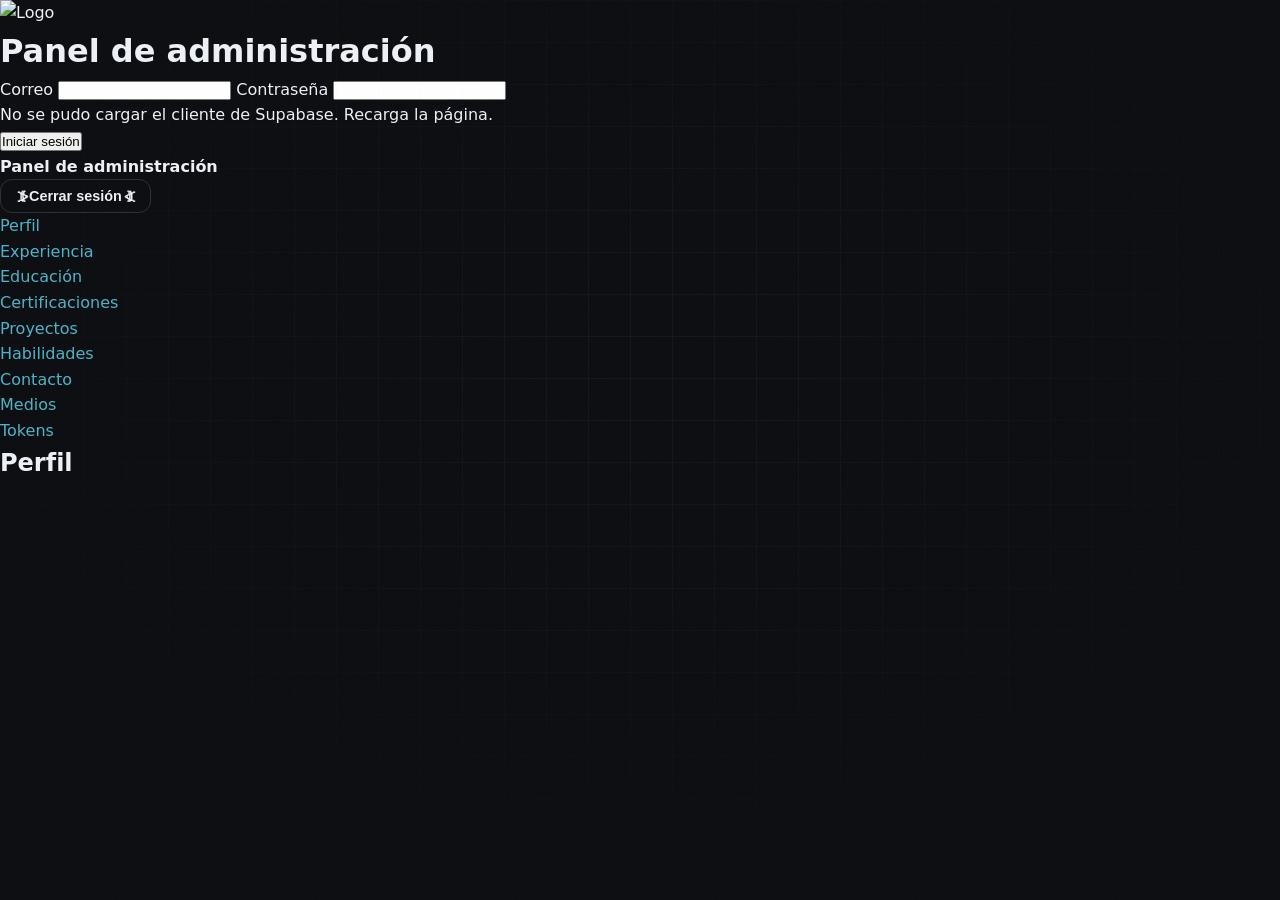
==== admin/index.html @ a5772451 "F1 (0.10.0): multicontexto por fila — supabase/multisite.sql (enum context, profile/contact por siti" ====
<!DOCTYPE html>
<html lang="es">
<head>
  <meta charset="UTF-8">
  <meta name="viewport" content="width=device-width, initial-scale=1.0">
  <title>Panel de administración</title>
  <meta name="robots" content="noindex, nofollow">
  <link rel="icon" type="image/x-icon" href="../assets/darkness.ico">
  <link rel="stylesheet" href="../style.css?v=1">
  <link rel="stylesheet" href="admin.css?v=5">
</head>
<body>
  <div id="view-login" class="view view--login">
    <form id="login-form" class="login-card">
      <img src="../assets/darkness.ico" alt="Logo" class="login-logo">
      <h1>Panel de administración</h1>

      <label for="login-email">Correo</label>
      <input type="email" id="login-email" name="email" required autocomplete="email">

      <label for="login-password">Contraseña</label>
      <input type="password" id="login-password" name="password" required autocomplete="current-password">

      <p id="login-error" class="login-error" hidden></p>

      <button type="submit" id="login-submit">Iniciar sesión</button>
    </form>
  </div>

  <div id="view-panel" class="view view--panel hidden">
    <header class="panel-header">
      <strong>Panel de administración</strong>
      <div class="panel-user">
        <span id="panel-email"></span>
        <button id="logout" class="btn btn--small btn--secondary">⦕Cerrar sesión⦖</button>
      </div>
    </header>

    <div class="panel-body">
      <aside class="panel-nav">
        <nav>
          <ul>
            <li><a href="#" data-view="perfil" class="active">Perfil</a></li>
            <li><a href="#" data-view="experiencia">Experiencia</a></li>
            <li><a href="#" data-view="educacion">Educación</a></li>
            <li><a href="#" data-view="certificaciones">Certificaciones</a></li>
            <li><a href="#" data-view="proyectos">Proyectos</a></li>
            <li><a href="#" data-view="habilidades">Habilidades</a></li>
            <li><a href="#" data-view="contacto">Contacto</a></li>
            <li><a href="#" data-view="medios">Medios</a></li>
            <li><a href="#" data-view="tokens">Tokens</a></li>
          </ul>
        </nav>
      </aside>

      <main class="panel-content">
        <h2 id="panel-title" class="placeholder">Perfil</h2>
        <div id="module-view"></div>
      </main>
    </div>
  </div>

  <script src="../assets/vendor/supabase-js.min.js?v=1"></script>
  <script src="../assets/vendor/sha256.js?v=1"></script>
  <script src="../supabase-config.js?v=1"></script>
  <script src="admin.js?v=12"></script>
</body>
</html>
---- style.css ----
:root {
  --bg: #0c0e12;
  --bg-alt: #15181f;
  --surface: #1b1f28;
  --surface-hover: #242a35;
  --border: #2b303b;
  --border-hover: #3a414d;
  --text: #edf1f7;
  --text-muted: #9ba3b0;
  --accent: #4fb3c8;
  --accent-strong: #3790a6;
  --accent-dim: rgba(79, 179, 200, 0.16);
  --accent-glow: rgba(79, 179, 200, 0.14);
  --accent-border: rgba(79, 179, 200, 0.4);
  --grid-line: rgba(79, 179, 200, 0.33);
  --on-accent: #0a2028;
  --recruiter-accent: #39ff14;
  --radius: 12px;
  --shadow: 0 4px 18px rgba(0, 0, 0, 0.45);
  --shadow-glow: 0 8px 24px -10px var(--accent-glow);
  --font: system-ui, -apple-system, "Segoe UI", Roboto, Helvetica, Arial, sans-serif;
  --max-width: 960px;
  --card-width: 320px;
}

* {
  box-sizing: border-box;
  margin: 0;
  padding: 0;
}

html {
  scroll-behavior: smooth;
  scroll-padding-top: 60px;
}

body {
  font-family: var(--font);
  background: var(--bg);
  color: var(--text);
  line-height: 1.6;
  overflow-x: hidden;
}

body::before {
  content: "";
  position: fixed;
  inset: 0;
  z-index: 0;
  pointer-events: none;
  opacity: 0.04;
  background-image: url("data:image/svg+xml,%3Csvg xmlns='http://www.w3.org/2000/svg' width='200' height='200'%3E%3Cfilter id='n'%3E%3CfeTurbulence type='fractalNoise' baseFrequency='0.9' numOctaves='2' stitchTiles='stitch'/%3E%3C/filter%3E%3Crect width='200' height='200' filter='url(%23n)' opacity='0.5'/%3E%3C/svg%3E");
}

body::after {
  content: "";
  position: fixed;
  inset: 0;
  z-index: 0;
  pointer-events: none;
  opacity: 0.22;
  background-image: linear-gradient(to right, var(--grid-line) 1px, transparent 1px),
    linear-gradient(to bottom, var(--grid-line) 1px, transparent 1px);
  background-size: 42px 42px;
  -webkit-mask-image: radial-gradient(ellipse 80% 80% at 50% 40%, #000 0%, transparent 75%);
  mask-image: radial-gradient(ellipse 80% 80% at 50% 40%, #000 0%, transparent 75%);
}

#app,
.site-footer {
  position: relative;
  z-index: 1;
}

a {
  color: var(--accent);
  text-decoration: none;
}

a:hover {
  text-decoration: underline;
}

.site-header {
  position: sticky;
  top: 0;
  z-index: 10;
  background: rgba(12, 14, 18, 0.7);
  backdrop-filter: blur(14px);
  -webkit-backdrop-filter: blur(14px);
  border-bottom: 1px solid var(--border);
}

.nav ul {
  max-width: var(--max-width);
  margin: 0 auto;
  padding: 0 24px;
  display: flex;
  flex-wrap: wrap;
  gap: 4px;
  list-style: none;
  justify-content: center;
}

.nav a {
  display: inline-block;
  padding: 10px 12px;
  color: var(--text-muted);
  font-weight: 500;
  font-size: 0.9rem;
  border-bottom: 2px solid transparent;
  transition: color 0.2s ease, border-color 0.2s ease;
}

.nav a:hover {
  color: var(--text);
  border-bottom-color: var(--accent-dim);
  text-decoration: none;
}

.nav a.active {
  color: var(--text);
  border-bottom-color: var(--accent);
}

.section {
  max-width: var(--max-width);
  margin: 0 auto;
  padding: 80px 24px;
}

.section-title {
  font-size: 1.9rem;
  margin-bottom: 40px;
  letter-spacing: -0.02em;
  position: relative;
  padding-bottom: 12px;
}

.section-title::after {
  content: "";
  position: absolute;
  left: 0;
  bottom: 0;
  width: 48px;
  height: 3px;
  border-radius: 2px;
  background: var(--accent);
  box-shadow: 0 0 10px var(--accent-glow);
}

.hero {
  text-align: center;
  padding: 80px 0 40px;
}

.hero-photo {
  width: 160px;
  height: 160px;
  object-fit: cover;
  border-radius: 50%;
  border: 3px solid var(--accent);
  margin-bottom: 24px;
}

.hero-name {
  font-size: clamp(2rem, 6vw, 3.2rem);
  letter-spacing: -0.03em;
  margin-bottom: 8px;
}

.hero-role {
  font-size: 1.25rem;
  color: var(--accent);
  font-weight: 600;
  margin-bottom: 16px;
}

.hero-tagline {
  color: var(--text-muted);
  font-size: 1.05rem;
  max-width: 560px;
  margin: 0 auto 32px;
}

.hero-actions {
  display: flex;
  gap: 12px;
  justify-content: center;
  flex-wrap: wrap;
}

.btn {
  display: inline-block;
  padding: 12px 22px;
  border-radius: var(--radius);
  background: var(--accent-strong);
  color: #fff;
  font-weight: 600;
  border: 1px solid transparent;
  cursor: pointer;
  transition: background-color 0.2s ease, border-color 0.2s ease, box-shadow 0.2s ease,
    transform 0.2s ease;
}

.btn:hover {
  background: var(--accent);
  color: var(--on-accent);
  box-shadow: var(--shadow-glow);
  transform: translateY(-2px);
  text-decoration: none;
}

.btn--secondary {
  background: transparent;
  border-color: var(--border);
  color: var(--text);
}

.btn--secondary:hover {
  border-color: var(--accent);
  color: var(--accent);
  background: transparent;
  box-shadow: none;
  transform: none;
}

.btn--small {
  padding: 8px 14px;
  font-size: 0.9rem;
}

.about-text {
  margin-bottom: 16px;
  color: var(--text);
}

.about-highlights {
  margin-top: 24px;
  padding-left: 20px;
  display: grid;
  gap: 8px;
}

.about-highlights li::marker {
  color: var(--accent);
}

.cv-block {
  margin-bottom: 48px;
}

.cv-subtitle {
  font-size: 1.3rem;
  margin-bottom: 24px;
  color: var(--accent);
}

.timeline {
  border-left: 2px solid var(--border);
  padding-left: 24px;
  display: grid;
  gap: 28px;
}

.timeline-entry {
  background: var(--surface);
  border: 1px solid var(--border);
  border-radius: var(--radius);
  padding: 18px 20px;
  box-shadow: var(--shadow);
}

.timeline-role {
  font-size: 1.05rem;
  margin-bottom: 4px;
}

.timeline-meta {
  color: var(--text-muted);
  font-size: 0.9rem;
  margin-bottom: 10px;
}

.timeline-summary {
  color: var(--text);
  font-size: 0.95rem;
}

.tags {
  list-style: none;
  display: flex;
  flex-wrap: wrap;
  gap: 8px;
  margin-top: 12px;
}

.tag {
  background: var(--bg-alt);
  border: 1px solid var(--border);
  border-radius: 999px;
  padding: 4px 12px;
  font-size: 0.8rem;
  color: var(--text-muted);
  transition: color 0.2s ease, border-color 0.2s ease, background-color 0.2s ease;
}

.tag:hover {
  color: var(--accent);
  border-color: var(--accent-strong);
}

.projects-grid {
  display: grid;
  grid-template-columns: repeat(auto-fit, minmax(260px, 1fr));
  gap: 24px;
}

.project-card {
  background: var(--surface);
  border: 1px solid var(--border);
  border-radius: var(--radius);
  padding: 24px;
  display: flex;
  flex-direction: column;
  box-shadow: var(--shadow);
}

.project-title {
  font-size: 1.15rem;
  margin-bottom: 8px;
}

.project-description {
  color: var(--text-muted);
  font-size: 0.95rem;
  margin-bottom: 12px;
  flex: 1;
}

.project-links {
  display: flex;
  gap: 10px;
  flex-wrap: wrap;
  margin-top: 4px;
}

.skills-grid {
  display: grid;
  grid-template-columns: repeat(auto-fit, minmax(240px, 1fr));
  gap: 24px;
}

.skill-group {
  background: var(--surface);
  border: 1px solid var(--border);
  border-radius: var(--radius);
  padding: 24px;
  box-shadow: var(--shadow);
}

.timeline-entry,
.project-card,
.skill-group {
  transition: border-color 0.25s ease, box-shadow 0.25s ease, background-color 0.25s ease,
    transform 0.25s ease;
}

.timeline-entry:hover,
.project-card:hover,
.skill-group:hover {
  border-color: var(--accent-border);
  background: var(--surface-hover);
  transform: translateY(-4px);
  box-shadow: var(--shadow-glow);
}

.skill-category {
  font-size: 1.05rem;
  margin-bottom: 12px;
  color: var(--text);
}

.certifications-group {
  margin-bottom: 28px;
}

.certifications-subtitle {
  font-size: 1.1rem;
  color: var(--text);
  margin: 0 0 4px;
}

.certifications-carousel {
  overflow: hidden;
  padding: 16px 0;
  touch-action: pan-y;
  cursor: grab;
  -webkit-mask-image: linear-gradient(to right, transparent, #000 12%, #000 88%, transparent);
  mask-image: linear-gradient(to right, transparent, #000 12%, #000 88%, transparent);
}

.certifications-carousel.is-dragging {
  cursor: grabbing;
  user-select: none;
}

.cert-carousel-track {
  display: flex;
  width: max-content;
  gap: 0;
  will-change: transform;
}

.certifications-carousel .certification-card {
  flex: none;
  width: var(--card-width);
  margin-right: 24px;
  position: relative;
  transform-origin: center;
  transition: transform 0.25s ease, border-color 0.2s ease, box-shadow 0.2s ease,
    background-color 0.2s ease;
}

.certifications-carousel.is-moving .certification-card {
  transition: none;
}

.certifications-carousel .certification-card:hover {
  border-color: var(--accent-border);
  background: var(--surface-hover);
}

.certifications-carousel .certification-card.is-focus {
  z-index: 2;
}

.certification-card {
  background: var(--surface);
  border: 1px solid var(--border);
  border-radius: var(--radius);
  padding: 24px;
  display: flex;
  flex-direction: column;
  box-shadow: var(--shadow);
}

.certification-title {
  font-size: 1.15rem;
  margin-bottom: 4px;
}

.certification-meta {
  color: var(--text-muted);
  font-size: 0.9rem;
  margin-bottom: 12px;
}

.certification-description {
  color: var(--text);
  font-size: 0.95rem;
  margin-bottom: 12px;
  flex: 1;
}

.certification-credential {
  color: var(--accent);
  font-size: 0.85rem;
  margin-bottom: 12px;
  word-break: break-all;
}

.cert-modal-overlay {
  position: fixed;
  inset: 0;
  z-index: 1000;
  display: flex;
  align-items: center;
  justify-content: center;
  padding: 24px;
  background: rgba(10, 12, 16, 0.72);
}

.cert-modal {
  display: flex;
  flex-direction: column;
  max-width: 640px;
  width: 100%;
  max-height: 90vh;
  background: var(--surface);
  border: 1px solid var(--border);
  border-radius: var(--radius);
  box-shadow: var(--shadow);
  overflow: hidden;
}

.cert-modal-header {
  display: flex;
  align-items: center;
  justify-content: space-between;
  gap: 12px;
  padding: 14px 18px;
  border-bottom: 1px solid var(--border);
}

.cert-modal-title {
  margin: 0;
  font-size: 1rem;
}

.cert-modal-close {
  flex: none;
  width: 32px;
  height: 32px;
  border: 1px solid var(--border);
  border-radius: 50%;
  background: var(--bg-alt);
  color: var(--text-muted);
  font-size: 1.1rem;
  line-height: 1;
  cursor: pointer;
}

.cert-modal-close:hover {
  color: var(--accent);
  border-color: var(--accent);
}

.cert-modal-body {
  padding: 18px;
  overflow-y: auto;
  display: flex;
  flex-direction: column;
  gap: 14px;
  align-items: center;
}

.cert-modal-media {
  width: 100%;
  max-height: 62vh;
  object-fit: contain;
  border-radius: var(--radius);
  border: 1px solid var(--border);
  background: var(--bg);
}

.cert-modal-frame {
  width: 100%;
  height: 62vh;
  object-fit: fill;
}

.cert-modal-notice {
  width: 100%;
  padding: 14px;
  border: 1px solid var(--border);
  border-left: 3px solid var(--accent);
  border-radius: var(--radius);
  background: var(--bg-alt);
  color: var(--text-muted);
  font-size: 0.9rem;
}

.contact {
  max-width: 520px;
}

.contact-message {
  color: var(--text-muted);
  margin-bottom: 28px;
}

.social-links {
  display: flex;
  flex-wrap: wrap;
  gap: 16px;
}

.social-link {
  display: inline-flex;
  align-items: center;
  justify-content: center;
  width: 52px;
  height: 52px;
  border-radius: 50%;
  background: var(--surface);
  border: 1px solid var(--border);
  color: var(--text-muted);
  transition: color 0.2s ease, border-color 0.2s ease, transform 0.2s ease;
}

.social-link:hover {
  color: var(--accent);
  border-color: var(--accent);
  transform: translateY(-2px);
  text-decoration: none;
}

.social-link svg {
  width: 24px;
  height: 24px;
}

.site-footer {
  border-top: 1px solid var(--border);
  padding: 32px 24px;
  text-align: center;
  color: var(--text-muted);
  font-size: 0.9rem;
}

.footer-text {
  margin-bottom: 8px;
}

.peer-link {
  display: inline-block;
  margin-top: 4px;
  color: var(--accent);
  font-size: 0.85rem;
}

.peer-link:hover {
  text-decoration: underline;
}

.footer-admin {
  color: var(--text-muted);
  font-size: 0.8rem;
}

.footer-admin:hover {
  color: var(--accent);
}

.error {
  max-width: var(--max-width);
  margin: 80px auto;
  padding: 24px;
  background: var(--surface);
  border: 1px solid var(--border);
  border-radius: var(--radius);
  text-align: center;
}

.error h1 {
  margin-bottom: 8px;
}

.reveal {
  opacity: 0;
  transform: translateY(24px);
  transition: opacity 0.6s ease, transform 0.6s ease;
}

.reveal.is-visible {
  opacity: 1;
  transform: none;
}

.projects-grid .reveal:nth-child(2),
.skills-grid .reveal:nth-child(2) {
  transition-delay: 0.08s;
}

.projects-grid .reveal:nth-child(3),
.skills-grid .reveal:nth-child(3) {
  transition-delay: 0.16s;
}

.projects-grid .reveal:nth-child(4),
.skills-grid .reveal:nth-child(4) {
  transition-delay: 0.24s;
}

@media (max-width: 768px) {
  body::after {
    display: none;
  }
}

@media (max-width: 600px) {
  .section {
    padding: 60px 18px;
  }

  .nav a {
    padding: 8px 8px;
    font-size: 0.82rem;
  }

  .hero-role {
    font-size: 1.1rem;
  }
}

@media (prefers-reduced-motion: reduce) {
  html {
    scroll-behavior: auto;
  }

  .reveal {
    opacity: 1;
    transform: none;
    transition: none;
  }

  .btn,
  .nav a,
  .tag,
  .timeline-entry,
  .project-card,
  .skill-group,
  .certifications-carousel .certification-card,
  .social-link {
    transition: none;
  }

  .btn:hover,
  .timeline-entry:hover,
  .project-card:hover,
  .skill-group:hover {
    transform: none;
    box-shadow: var(--shadow);
  }
}

.recruiter {
  max-width: 520px;
}

.recruiter-status {
  color: var(--text-muted);
  margin-bottom: 16px;
}

.recruiter-form {
  display: flex;
  flex-direction: column;
  gap: 12px;
}

.recruiter-input {
  padding: 12px 14px;
  border-radius: var(--radius);
  border: 1px solid var(--border);
  background: var(--surface);
  color: var(--text);
  font: inherit;
}

.recruiter-input:focus {
  outline: none;
  border-color: var(--accent);
}

.recruiter-feedback {
  color: var(--accent);
  font-size: 0.9rem;
}

.recruiter-marked {
  position: relative;
  border-top: 3px solid var(--recruiter-accent);
  box-shadow: 0 0 14px rgba(57, 255, 20, 0.25);
}
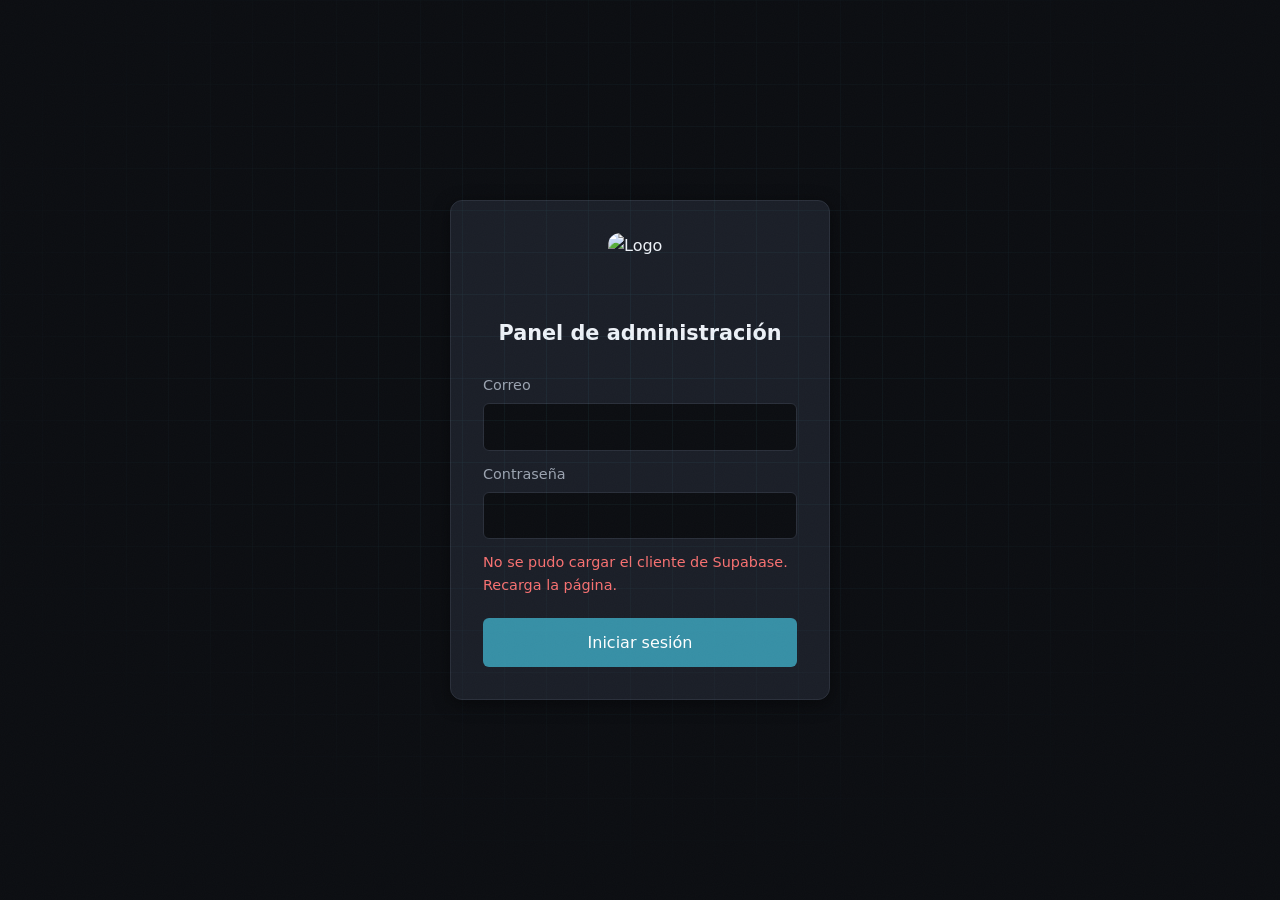
==== commit 874a0764: "admin multi-contexto: selector de sitio en Perfil/Contacto (carga/salva por context), filtro por sit" ====
--- a/admin/index.html
+++ b/admin/index.html
@@ -63,6 +63,6 @@
   <script src="../assets/vendor/supabase-js.min.js?v=1"></script>
   <script src="../assets/vendor/sha256.js?v=1"></script>
   <script src="../supabase-config.js?v=1"></script>
-  <script src="admin.js?v=12"></script>
+  <script src="admin.js?v=13"></script>
 </body>
 </html>
--- a/admin/admin.css
+++ b/admin/admin.css
@@ -0,0 +1,430 @@
+.hidden {
+  display: none !important;
+}
+
+.view--login {
+  min-height: 100vh;
+  display: flex;
+  align-items: center;
+  justify-content: center;
+  padding: 24px;
+  background: var(--bg);
+}
+
+.login-card {
+  width: 100%;
+  max-width: 380px;
+  background: var(--surface);
+  border: 1px solid var(--border);
+  border-radius: var(--radius);
+  padding: 32px;
+  box-shadow: var(--shadow);
+}
+
+.login-logo {
+  width: 64px;
+  height: 64px;
+  object-fit: cover;
+  border-radius: 12px;
+  margin: 0 auto 20px;
+  display: block;
+}
+
+.login-card h1 {
+  font-size: 1.3rem;
+  text-align: center;
+  margin-bottom: 24px;
+}
+
+.login-card label {
+  display: block;
+  font-size: 0.9rem;
+  color: var(--text-muted);
+  margin: 12px 0 6px;
+}
+
+.login-card input {
+  width: 100%;
+  padding: 10px 12px;
+  background: var(--bg);
+  border: 1px solid var(--border);
+  border-radius: 6px;
+  color: var(--text);
+  font: inherit;
+}
+
+.login-card input:focus {
+  outline: none;
+  border-color: var(--accent);
+}
+
+.login-error {
+  margin-top: 12px;
+  color: #f87171;
+  font-size: 0.9rem;
+}
+
+.login-card button[type="submit"] {
+  width: 100%;
+  margin-top: 20px;
+  padding: 12px;
+  border-radius: 6px;
+  background: var(--accent-strong);
+  border: none;
+  color: #fff;
+  font-weight: 600;
+  font: inherit;
+  cursor: pointer;
+}
+
+.login-card button[type="submit"]:hover {
+  background: var(--accent);
+}
+
+.login-card button[type="submit"]:disabled {
+  opacity: 0.6;
+  cursor: not-allowed;
+}
+
+.view--panel {
+  min-height: 100vh;
+  display: flex;
+  flex-direction: column;
+}
+
+.panel-header {
+  display: flex;
+  justify-content: space-between;
+  align-items: center;
+  padding: 12px 24px;
+  background: var(--bg-alt);
+  border-bottom: 1px solid var(--border);
+}
+
+.panel-user {
+  display: flex;
+  align-items: center;
+  gap: 12px;
+}
+
+.panel-user span {
+  color: var(--text-muted);
+  font-size: 0.9rem;
+}
+
+.panel-body {
+  flex: 1;
+  display: grid;
+  grid-template-columns: 220px 1fr;
+}
+
+.panel-nav {
+  background: var(--bg-alt);
+  border-right: 1px solid var(--border);
+  padding: 20px 0;
+}
+
+.panel-nav ul {
+  list-style: none;
+}
+
+.panel-nav a {
+  display: block;
+  padding: 10px 24px;
+  color: var(--text-muted);
+  border-left: 3px solid transparent;
+}
+
+.panel-nav a:hover {
+  color: var(--text);
+  text-decoration: none;
+}
+
+.panel-nav a.active {
+  color: var(--text);
+  border-left-color: var(--accent);
+  background: var(--surface);
+}
+
+.panel-content {
+  padding: 32px;
+}
+
+.placeholder {
+  font-size: 1.4rem;
+  font-weight: 600;
+  margin-bottom: 8px;
+}
+
+.placeholder-text {
+  color: var(--text-muted);
+}
+
+.module-form {
+  max-width: 560px;
+  display: grid;
+  gap: 8px;
+}
+
+.module-label {
+  font-size: 0.9rem;
+  color: var(--text-muted);
+  margin-top: 12px;
+}
+
+.module-hint {
+  font-size: 0.8rem;
+  color: var(--text-muted);
+  margin-top: 6px;
+}
+
+.module-input {
+  width: 100%;
+  padding: 10px 12px;
+  background: var(--bg);
+  border: 1px solid var(--border);
+  border-radius: 6px;
+  color: var(--text);
+  font: inherit;
+  resize: vertical;
+}
+
+.module-input:focus {
+  outline: none;
+  border-color: var(--accent);
+}
+
+.module-field-row {
+  display: grid;
+  gap: 6px;
+}
+
+.module-field-vis {
+  display: flex;
+  align-items: center;
+  justify-content: space-between;
+  gap: 12px;
+}
+
+.module-vis-label {
+  font-size: 0.8rem;
+  color: var(--text-muted);
+}
+
+.module-select {
+  width: auto;
+  min-width: 140px;
+  cursor: pointer;
+  appearance: auto;
+}
+
+.module-badge {
+  display: inline-block;
+  margin-bottom: 8px;
+  padding: 2px 10px;
+  border-radius: 999px;
+  font-size: 0.8rem;
+  border: 1px solid var(--border);
+  color: var(--text-muted);
+}
+
+.module-badge--recruiter {
+  color: #fbbf24;
+  border-color: #92400e;
+  background: rgba(146, 64, 14, 0.15);
+}
+
+.module-badge--private {
+  color: #f87171;
+  border-color: #7f1d1d;
+  background: rgba(127, 29, 29, 0.15);
+}
+
+.module-badge--activo {
+  color: #6ee7a0;
+  border-color: #14532d;
+  background: rgba(20, 83, 45, 0.15);
+}
+
+.module-badge--revocado,
+.module-badge--caducado {
+  color: #f87171;
+  border-color: #7f1d1d;
+  background: rgba(127, 29, 29, 0.15);
+}
+
+.module-badge--tech {
+  color: #6ea8fe;
+  border-color: #1d4ed8;
+  background: rgba(29, 78, 216, 0.15);
+}
+
+.module-badge--ctx-tech {
+  color: #5fc3d8;
+  border-color: #0e7490;
+  background: rgba(14, 116, 144, 0.18);
+}
+
+.module-badge--ctx-trayectoria {
+  color: #e6c07c;
+  border-color: #92600e;
+  background: rgba(146, 96, 14, 0.18);
+}
+
+.module-badge--ctx-ambos {
+  color: #b6bec9;
+  border-color: #4b5563;
+  background: rgba(75, 85, 99, 0.18);
+}
+
+.module-context-filter {
+  width: auto;
+  margin-left: auto;
+}
+
+.module-input--checkbox {
+  width: 22px;
+  height: 22px;
+  padding: 0;
+  accent-color: var(--accent);
+  cursor: pointer;
+}
+
+.module-subtitle {
+  font-size: 1rem;
+  margin: 24px 0 12px;
+}
+
+.module-token-output {
+  margin-top: 20px;
+}
+
+.module-token-box {
+  display: flex;
+  flex-direction: column;
+  gap: 12px;
+  background: var(--bg-alt);
+  border: 1px solid var(--border);
+  border-radius: var(--radius);
+  padding: 16px;
+}
+
+.module-token-code {
+  display: block;
+  font-family: ui-monospace, SFMono-Regular, Menlo, Consolas, monospace;
+  font-size: 0.85rem;
+  word-break: break-all;
+  user-select: all;
+  background: var(--bg);
+  border: 1px solid var(--border);
+  border-radius: 6px;
+  padding: 12px;
+  color: var(--accent);
+}
+
+.module-tokens-list .module-list {
+  margin-top: 8px;
+}
+
+.module-actions {
+  margin-top: 20px;
+}
+
+.module-feedback {
+  margin-top: 12px;
+  font-size: 0.9rem;
+  color: #6ee7a0;
+}
+
+.module-feedback--error {
+  color: #f87171;
+}
+
+.module-toolbar {
+  display: flex;
+  align-items: center;
+  justify-content: space-between;
+  max-width: 640px;
+  margin-bottom: 16px;
+}
+
+.module-count {
+  color: var(--text-muted);
+  font-size: 0.9rem;
+}
+
+.module-empty {
+  color: var(--text-muted);
+  font-style: italic;
+}
+
+.module-list {
+  display: grid;
+  gap: 12px;
+  max-width: 640px;
+}
+
+.module-item {
+  background: var(--bg-alt);
+  border: 1px solid var(--border);
+  border-radius: var(--radius);
+  padding: 16px;
+}
+
+.module-item-title {
+  font-size: 1.05rem;
+  margin-bottom: 4px;
+}
+
+.module-item-meta {
+  color: var(--text-muted);
+  font-size: 0.9rem;
+  margin-bottom: 8px;
+}
+
+.module-tags {
+  display: flex;
+  flex-wrap: wrap;
+  gap: 6px;
+  margin-bottom: 12px;
+}
+
+.module-tag {
+  background: var(--surface);
+  border: 1px solid var(--border);
+  border-radius: 999px;
+  padding: 2px 10px;
+  font-size: 0.8rem;
+  color: var(--text-muted);
+}
+
+.module-item-actions {
+  display: flex;
+  gap: 8px;
+}
+
+.btn--danger {
+  background: #7f1d1d;
+  border-color: #7f1d1d;
+  color: #fff;
+}
+
+.btn--danger:hover {
+  background: #991b1b;
+}
+
+@media (max-width: 700px) {
+  .panel-body {
+    grid-template-columns: 1fr;
+  }
+
+  .panel-nav {
+    border-right: none;
+    border-bottom: 1px solid var(--border);
+    padding: 8px 0;
+  }
+
+  .panel-nav a {
+    padding: 8px 16px;
+  }
+}
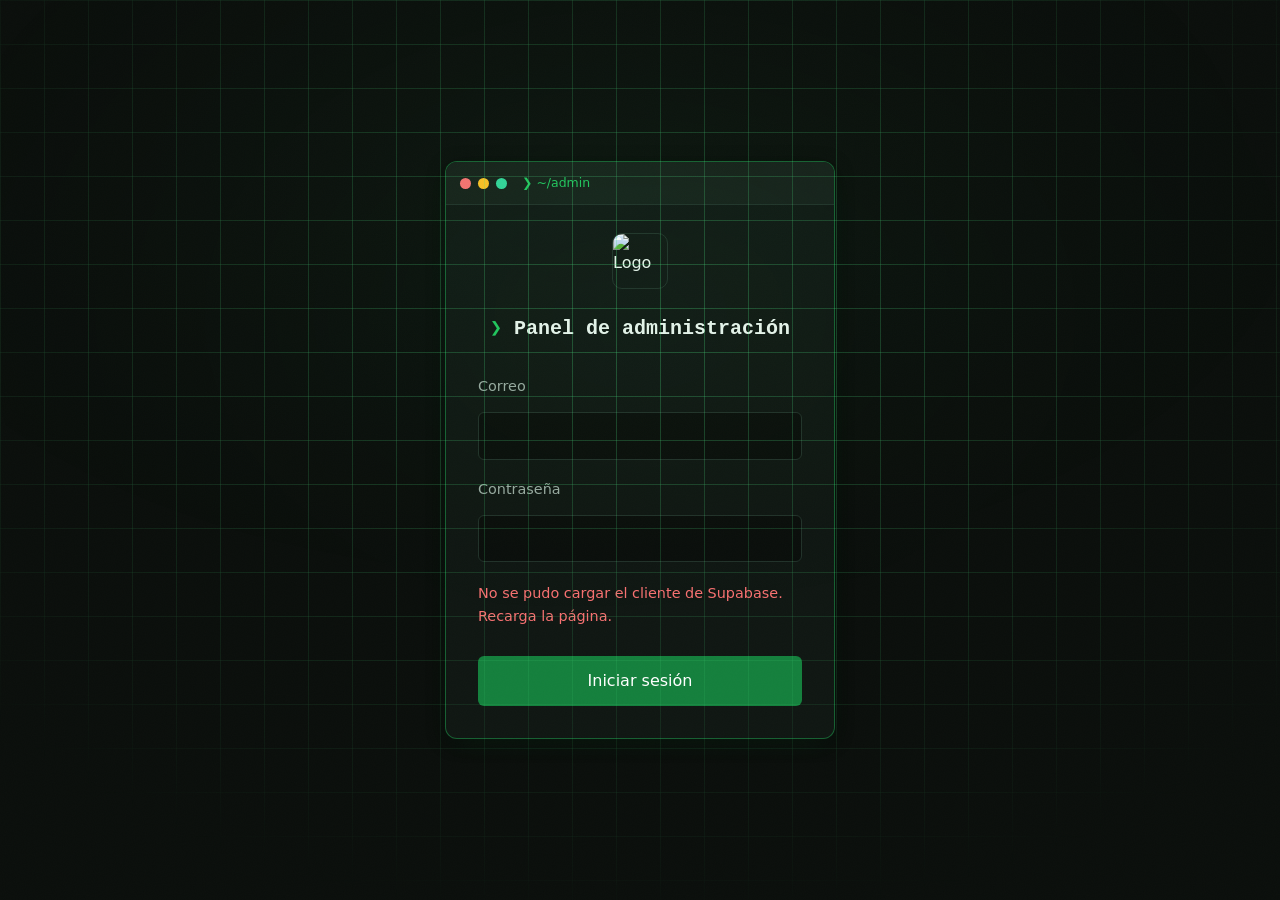
==== commit b38f5259: "sobre mi: bloque 'about-trayectoria' con texto y boton 'Ver mi trayectoria' -> trayectoria/ (solo co" ====
--- a/admin/index.html
+++ b/admin/index.html
@@ -6,30 +6,38 @@
   <title>Panel de administración</title>
   <meta name="robots" content="noindex, nofollow">
   <link rel="icon" type="image/x-icon" href="../assets/darkness.ico">
-  <link rel="stylesheet" href="../style.css?v=1">
-  <link rel="stylesheet" href="admin.css?v=5">
+  <link rel="stylesheet" href="../style.css?v=18">
+  <link rel="stylesheet" href="admin.css?v=6">
 </head>
 <body>
   <div id="view-login" class="view view--login">
-    <form id="login-form" class="login-card">
-      <img src="../assets/darkness.ico" alt="Logo" class="login-logo">
-      <h1>Panel de administración</h1>
+    <div class="login-card">
+      <div class="terminal-bar login-terminal-bar" aria-hidden="true">
+        <span class="terminal-dot"></span>
+        <span class="terminal-dot"></span>
+        <span class="terminal-dot"></span>
+        <span class="terminal-title">❯ ~/admin</span>
+      </div>
+      <form id="login-form" class="login-inner">
+        <img src="../assets/darkness.ico" alt="Logo" class="login-logo">
+        <h1>Panel de administración</h1>
 
-      <label for="login-email">Correo</label>
-      <input type="email" id="login-email" name="email" required autocomplete="email">
+        <label for="login-email">Correo</label>
+        <input type="email" id="login-email" name="email" required autocomplete="email">
 
-      <label for="login-password">Contraseña</label>
-      <input type="password" id="login-password" name="password" required autocomplete="current-password">
+        <label for="login-password">Contraseña</label>
+        <input type="password" id="login-password" name="password" required autocomplete="current-password">
 
-      <p id="login-error" class="login-error" hidden></p>
+        <p id="login-error" class="login-error" hidden></p>
 
-      <button type="submit" id="login-submit">Iniciar sesión</button>
-    </form>
+        <button type="submit" id="login-submit">Iniciar sesión</button>
+      </form>
+    </div>
   </div>
 
   <div id="view-panel" class="view view--panel hidden">
     <header class="panel-header">
-      <strong>Panel de administración</strong>
+      <strong class="panel-brand">❯ ~/admin</strong>
       <div class="panel-user">
         <span id="panel-email"></span>
         <button id="logout" class="btn btn--small btn--secondary">⦕Cerrar sesión⦖</button>
@@ -40,15 +48,17 @@
       <aside class="panel-nav">
         <nav>
           <ul>
-            <li><a href="#" data-view="perfil" class="active">Perfil</a></li>
-            <li><a href="#" data-view="experiencia">Experiencia</a></li>
-            <li><a href="#" data-view="educacion">Educación</a></li>
-            <li><a href="#" data-view="certificaciones">Certificaciones</a></li>
-            <li><a href="#" data-view="proyectos">Proyectos</a></li>
-            <li><a href="#" data-view="habilidades">Habilidades</a></li>
-            <li><a href="#" data-view="contacto">Contacto</a></li>
-            <li><a href="#" data-view="medios">Medios</a></li>
-            <li><a href="#" data-view="tokens">Tokens</a></li>
+            <li class="panel-group">Contenido</li>
+            <li><a href="#" data-view="perfil" data-num="01" class="active">Perfil</a></li>
+            <li><a href="#" data-view="experiencia" data-num="02">Experiencia</a></li>
+            <li><a href="#" data-view="educacion" data-num="03">Educación</a></li>
+            <li><a href="#" data-view="certificaciones" data-num="04">Certificaciones</a></li>
+            <li><a href="#" data-view="proyectos" data-num="05">Proyectos</a></li>
+            <li><a href="#" data-view="habilidades" data-num="06">Habilidades</a></li>
+            <li><a href="#" data-view="contacto" data-num="07">Contacto</a></li>
+            <li class="panel-group">Sistema</li>
+            <li><a href="#" data-view="medios" data-num="08">Medios</a></li>
+            <li><a href="#" data-view="tokens" data-num="09">Tokens</a></li>
           </ul>
         </nav>
       </aside>
@@ -63,6 +73,6 @@
   <script src="../assets/vendor/supabase-js.min.js?v=1"></script>
   <script src="../assets/vendor/sha256.js?v=1"></script>
   <script src="../supabase-config.js?v=1"></script>
-  <script src="admin.js?v=13"></script>
+  <script src="admin.js?v=14"></script>
 </body>
 </html>
--- a/style.css
+++ b/style.css
@@ -1,26 +1,64 @@
+/* =========================================================================
+   Jeyson — Portfolio principal
+   Tema: Dashboard/IDE + bento grid, acento verde terminal.
+   PC (>=1025px): sidebar fija + hero split + bento macro-grid.
+   Mobile (<1025px): sidebar oculta, vuelve la barra superior y todo se apila.
+   Dos variantes de fondo: [data-bg="acid"] (verde tea, por defecto) y
+   [data-bg="graphite"] (verde oscuro/acero).
+   ========================================================================= */
+
 :root {
-  --bg: #0c0e12;
-  --bg-alt: #15181f;
-  --surface: #1b1f28;
-  --surface-hover: #242a35;
-  --border: #2b303b;
-  --border-hover: #3a414d;
-  --text: #edf1f7;
-  --text-muted: #9ba3b0;
-  --accent: #4fb3c8;
-  --accent-strong: #3790a6;
-  --accent-dim: rgba(79, 179, 200, 0.16);
-  --accent-glow: rgba(79, 179, 200, 0.14);
-  --accent-border: rgba(79, 179, 200, 0.4);
-  --grid-line: rgba(79, 179, 200, 0.33);
-  --on-accent: #0a2028;
-  --recruiter-accent: #39ff14;
   --radius: 12px;
+  --radius-sm: 8px;
   --shadow: 0 4px 18px rgba(0, 0, 0, 0.45);
   --shadow-glow: 0 8px 24px -10px var(--accent-glow);
   --font: system-ui, -apple-system, "Segoe UI", Roboto, Helvetica, Arial, sans-serif;
-  --max-width: 960px;
+  --font-mono: ui-monospace, "JetBrains Mono", "Cascadia Code", "SFMono-Regular", Menlo,
+    Consolas, "Liberation Mono", monospace;
+  --max-width: 1280px;
   --card-width: 320px;
+  --sidebar-w: 280px;
+
+  /* Acento único (verde terminal) — igual en ambas variantes */
+  --accent: #22c55e;
+  --accent-strong: #15803d;
+  --accent-dim: rgba(34, 197, 94, 0.14);
+  --accent-glow: rgba(34, 197, 94, 0.16);
+  --accent-border: rgba(34, 197, 94, 0.42);
+  --accent-soft: #4ade80;
+  --on-accent: #04150a;
+  --recruiter-accent: #39ff14;
+}
+
+/* ------------------------- Variante de fondo: acid (verde tea) --------- */
+html[data-bg="acid"],
+html:not([data-bg]) {
+  --bg: #0b0f0c;
+  --bg-alt: #131a15;
+  --surface: #101713;
+  --surface-hover: #16201a;
+  --border: #22322a;
+  --border-hover: #2f4a3c;
+  --text: #e9f4ed;
+  --text-muted: #98a9a0;
+  --grid-line: rgba(74, 222, 128, 0.3);
+  --grid-fade: rgba(74, 222, 128, 0.06);
+  --panel-glint: rgba(34, 197, 94, 0.06);
+}
+
+/* ---------------------- Variante de fondo: graphite (verde acero) -------- */
+html[data-bg="graphite"] {
+  --bg: #0a0c0e;
+  --bg-alt: #111418;
+  --surface: #0f1215;
+  --surface-hover: #161a1f;
+  --border: #1f262b;
+  --border-hover: #2a343b;
+  --text: #e7ece8;
+  --text-muted: #8f9993;
+  --grid-line: rgba(120, 160, 140, 0.22);
+  --grid-fade: rgba(120, 160, 140, 0.05);
+  --panel-glint: rgba(180, 200, 190, 0.04);
 }
 
 * {
@@ -31,7 +69,7 @@
 
 html {
   scroll-behavior: smooth;
-  scroll-padding-top: 60px;
+  scroll-padding-top: 24px;
 }
 
 body {
@@ -48,7 +86,7 @@
   inset: 0;
   z-index: 0;
   pointer-events: none;
-  opacity: 0.04;
+  opacity: 0.035;
   background-image: url("data:image/svg+xml,%3Csvg xmlns='http://www.w3.org/2000/svg' width='200' height='200'%3E%3Cfilter id='n'%3E%3CfeTurbulence type='fractalNoise' baseFrequency='0.9' numOctaves='2' stitchTiles='stitch'/%3E%3C/filter%3E%3Crect width='200' height='200' filter='url(%23n)' opacity='0.5'/%3E%3C/svg%3E");
 }
 
@@ -58,12 +96,12 @@
   inset: 0;
   z-index: 0;
   pointer-events: none;
-  opacity: 0.22;
   background-image: linear-gradient(to right, var(--grid-line) 1px, transparent 1px),
-    linear-gradient(to bottom, var(--grid-line) 1px, transparent 1px);
-  background-size: 42px 42px;
-  -webkit-mask-image: radial-gradient(ellipse 80% 80% at 50% 40%, #000 0%, transparent 75%);
-  mask-image: radial-gradient(ellipse 80% 80% at 50% 40%, #000 0%, transparent 75%);
+    linear-gradient(to bottom, var(--grid-line) 1px, transparent 1px),
+    radial-gradient(ellipse 90% 70% at 45% 20%, var(--grid-fade), transparent 70%);
+  background-size: 44px 44px, 44px 44px, 100% 100%;
+  -webkit-mask-image: radial-gradient(ellipse 85% 85% at 50% 35%, #000 0%, transparent 80%);
+  mask-image: radial-gradient(ellipse 85% 85% at 50% 35%, #000 0%, transparent 80%);
 }
 
 #app,
@@ -81,20 +119,30 @@
   text-decoration: underline;
 }
 
+/* =========================================================================
+   Barra superior (se usa SOLO en <1025px; en PC queda oculta)
+   ========================================================================= */
 .site-header {
-  position: sticky;
-  top: 0;
-  z-index: 10;
-  background: rgba(12, 14, 18, 0.7);
-  backdrop-filter: blur(14px);
-  -webkit-backdrop-filter: blur(14px);
-  border-bottom: 1px solid var(--border);
+  display: none;
+}
+
+@media (max-width: 1024px) {
+  .site-header {
+    position: sticky;
+    top: 0;
+    z-index: 10;
+    display: block;
+    background: rgba(11, 15, 12, 0.72);
+    backdrop-filter: blur(14px);
+    -webkit-backdrop-filter: blur(14px);
+    border-bottom: 1px solid var(--border);
+  }
 }
 
 .nav ul {
   max-width: var(--max-width);
   margin: 0 auto;
-  padding: 0 24px;
+  padding: 0 18px;
   display: flex;
   flex-wrap: wrap;
   gap: 4px;
@@ -104,10 +152,10 @@
 
 .nav a {
   display: inline-block;
-  padding: 10px 12px;
+  padding: 10px 11px;
   color: var(--text-muted);
   font-weight: 500;
-  font-size: 0.9rem;
+  font-size: 0.86rem;
   border-bottom: 2px solid transparent;
   transition: color 0.2s ease, border-color 0.2s ease;
 }
@@ -123,18 +171,276 @@
   border-bottom-color: var(--accent);
 }
 
+/* =========================================================================
+   Sidebar fija (PC >= 1025px) — estilo IDE
+   ========================================================================= */
+.nav-sidebar {
+  display: none;
+}
+
+@media (min-width: 1025px) {
+  .nav-sidebar {
+    position: fixed;
+    left: 0;
+    top: 0;
+    bottom: 0;
+    width: var(--sidebar-w);
+    z-index: 20;
+    display: flex;
+    flex-direction: column;
+    padding: 26px 18px 22px;
+    background: var(--bg-alt);
+    border-right: 1px solid var(--border);
+    box-shadow: 4px 0 24px rgba(0, 0, 0, 0.35);
+  }
+
+  .sidebar-brand {
+    font-family: var(--font-mono);
+    font-size: 1.05rem;
+    font-weight: 600;
+    color: var(--text);
+    padding: 0 6px 22px;
+    border-bottom: 1px solid var(--border);
+    letter-spacing: -0.02em;
+  }
+
+  .sidebar-brand::before {
+    content: "❯ ";
+    color: var(--accent);
+  }
+
+  .sidebar-nav {
+    flex: 1;
+    overflow-y: auto;
+    margin-top: 20px;
+  }
+
+  .sidebar-nav ul {
+    list-style: none;
+    display: flex;
+    flex-direction: column;
+    gap: 14px;
+  }
+
+  .sidebar-group {
+    font-family: var(--font-mono);
+    font-size: 0.66rem;
+    text-transform: uppercase;
+    letter-spacing: 0.18em;
+    color: var(--text-muted);
+    padding: 4px 14px;
+    margin-bottom: -4px;
+    position: relative;
+  }
+
+  .sidebar-group::after {
+    content: "";
+    position: absolute;
+    left: 14px;
+    right: 6px;
+    bottom: 0;
+    height: 1px;
+    background: linear-gradient(90deg, var(--border-hover), transparent);
+  }
+
+  .sidebar-nav a {
+    display: block;
+    position: relative;
+    padding: 12px 16px 12px 18px;
+    color: var(--text-muted);
+    font-family: var(--font-mono);
+    font-size: 0.88rem;
+    border-radius: 8px;
+    border-left: 2px solid transparent;
+    transition: color 0.18s ease, background-color 0.18s ease, border-color 0.18s ease;
+  }
+
+  .sidebar-nav a::before {
+    content: attr(data-num);
+    font-size: 0.62rem;
+    color: var(--text-muted);
+    opacity: 0.6;
+    letter-spacing: 0.04em;
+    margin-right: 12px;
+    vertical-align: 1px;
+    display: inline-block;
+  }
+
+  .sidebar-nav a:hover {
+    color: var(--text);
+    background: var(--accent-dim);
+    border-left-color: var(--accent);
+    text-decoration: none;
+  }
+
+  .sidebar-nav a:hover::before {
+    color: var(--accent);
+    opacity: 1;
+  }
+
+  .sidebar-nav a.active {
+    color: var(--accent);
+    background: var(--accent-dim);
+    border-left-color: var(--accent);
+  }
+
+  .sidebar-nav a.active::before {
+    color: var(--accent-soft);
+    opacity: 1;
+    text-shadow: 0 0 8px var(--accent);
+  }
+}
+
+/* =========================================================================
+   Toggle de tono de fondo (preview — se quita al decidir el tono final)
+   ========================================================================= */
+.bg-toggle {
+  display: none;
+}
+
+@media (min-width: 1025px) {
+  .bg-toggle {
+    display: flex;
+    gap: 6px;
+    position: fixed;
+    right: 18px;
+    bottom: 18px;
+    z-index: 40;
+    padding: 5px;
+    background: var(--bg-alt);
+    border: 1px solid var(--border);
+    border-radius: 999px;
+    box-shadow: var(--shadow);
+  }
+
+  .bg-toggle button {
+    border: 1px solid transparent;
+    background: transparent;
+    color: var(--text-muted);
+    font: 600 0.72rem var(--font-mono);
+    padding: 5px 12px;
+    border-radius: 999px;
+    cursor: pointer;
+    transition: color 0.2s ease, background-color 0.2s ease, border-color 0.2s ease;
+  }
+
+  .bg-toggle button:hover {
+    color: var(--text);
+  }
+
+  .bg-toggle button.active {
+    color: var(--on-accent);
+    background: var(--accent);
+    border-color: var(--accent);
+  }
+}
+
+/* =========================================================================
+   Layout principal — bento macro-grid
+   ========================================================================= */
+#app {
+  display: block;
+}
+
 .section {
   max-width: var(--max-width);
   margin: 0 auto;
-  padding: 80px 24px;
+  padding: 72px 22px;
+}
+
+@media (min-width: 1025px) {
+  #app {
+    display: grid;
+    grid-template-columns: repeat(12, 1fr);
+    gap: 22px;
+    padding: 40px 28px 70px calc(var(--sidebar-w) + 28px);
+    max-width: 1560px;
+    margin: 0 auto;
+  }
+
+  .section {
+    display: flex;
+    flex-direction: column;
+    max-width: none;
+    margin: 0;
+    padding: 30px 30px 34px;
+    background: var(--surface);
+    border: 0 solid var(--border);
+    border-top-width: 1px;
+    border-left-width: 1px;
+    border-radius: var(--radius);
+    box-shadow: var(--shadow);
+    position: relative;
+    overflow: hidden;
+  }
+
+  .section::before {
+    content: "";
+    position: absolute;
+    left: 0;
+    top: 0;
+    bottom: 0;
+    width: 2px;
+    background: linear-gradient(180deg, transparent, var(--accent) 30%, transparent 100%);
+    opacity: 0.25;
+  }
+
+  #inicio {
+    grid-column: 1 / -1;
+    background: transparent;
+    border: none;
+    box-shadow: none;
+    padding: 20px 0 10px;
+  }
+
+  #inicio::before {
+    display: none;
+  }
+
+  #sobre-mi {
+    grid-column: span 5;
+  }
+
+  #cv {
+    grid-column: span 7;
+  }
+
+  #proyectos {
+    grid-column: span 7;
+  }
+
+  #habilidades {
+    grid-column: span 5;
+  }
+
+  #certificaciones {
+    grid-column: 1 / -1;
+  }
+
+  #contacto {
+    grid-column: span 6;
+  }
+
+  #reclutador {
+    grid-column: span 6;
+  }
 }
 
 .section-title {
-  font-size: 1.9rem;
-  margin-bottom: 40px;
+  font-size: 1.45rem;
+  margin-bottom: 26px;
   letter-spacing: -0.02em;
   position: relative;
   padding-bottom: 12px;
+  font-weight: 700;
+  font-family: var(--font);
+}
+
+.section-title::before {
+  content: "// ";
+  color: var(--accent);
+  font-family: var(--font-mono);
+  font-size: 0.9rem;
 }
 
 .section-title::after {
@@ -142,60 +448,90 @@
   position: absolute;
   left: 0;
   bottom: 0;
-  width: 48px;
-  height: 3px;
+  width: 42px;
+  height: 2px;
   border-radius: 2px;
   background: var(--accent);
   box-shadow: 0 0 10px var(--accent-glow);
 }
 
+/* =========================================================================
+   Hero split + terminal
+   ========================================================================= */
+@media (min-width: 1025px) {
+  .hero-split {
+    display: grid;
+    grid-template-columns: 1.05fr 0.95fr;
+    gap: 48px;
+    align-items: center;
+    min-height: calc(100vh - 120px);
+  }
+}
+
+@media (max-width: 1024px) {
+  .hero-split {
+    display: block;
+  }
+
+  .hero-terminal {
+    display: none;
+  }
+}
+
 .hero {
-  text-align: center;
-  padding: 80px 0 40px;
+  text-align: left;
 }
 
 .hero-photo {
-  width: 160px;
-  height: 160px;
+  width: 84px;
+  height: 84px;
   object-fit: cover;
-  border-radius: 50%;
-  border: 3px solid var(--accent);
-  margin-bottom: 24px;
+  border-radius: 12px;
+  border: 1px solid var(--accent-border);
+  filter: grayscale(0.2);
+  margin-bottom: 22px;
+  box-shadow: var(--shadow);
 }
 
 .hero-name {
-  font-size: clamp(2rem, 6vw, 3.2rem);
+  font-size: clamp(2.2rem, 5vw, 3.6rem);
   letter-spacing: -0.03em;
-  margin-bottom: 8px;
+  line-height: 1.05;
+  margin-bottom: 10px;
+  font-weight: 800;
 }
 
 .hero-role {
-  font-size: 1.25rem;
+  font-size: 1.18rem;
   color: var(--accent);
   font-weight: 600;
   margin-bottom: 16px;
+  font-family: var(--font-mono);
+}
+
+.hero-role::before {
+  content: "❯ ";
 }
 
 .hero-tagline {
   color: var(--text-muted);
   font-size: 1.05rem;
-  max-width: 560px;
-  margin: 0 auto 32px;
+  max-width: 460px;
+  margin-bottom: 30px;
 }
 
 .hero-actions {
   display: flex;
   gap: 12px;
-  justify-content: center;
   flex-wrap: wrap;
 }
 
 .btn {
   display: inline-block;
   padding: 12px 22px;
-  border-radius: var(--radius);
-  background: var(--accent-strong);
-  color: #fff;
+  border-radius: var(--radius-sm);
+  background: var(--accent);
+  color: var(--on-accent);
   font-weight: 600;
   border: 1px solid transparent;
   cursor: pointer;
@@ -204,7 +540,7 @@
 }
 
 .btn:hover {
-  background: var(--accent);
+  background: var(--accent-soft);
   color: var(--on-accent);
   box-shadow: var(--shadow-glow);
   transform: translateY(-2px);
@@ -220,16 +556,87 @@
 .btn--secondary:hover {
   border-color: var(--accent);
   color: var(--accent);
-  background: transparent;
+  background: var(--accent-dim);
   box-shadow: none;
   transform: none;
 }
 
 .btn--small {
   padding: 8px 14px;
-  font-size: 0.9rem;
-}
-
+  font-size: 0.86rem;
+}
+
+/* ------- Terminal decorativo ------- */
+.hero-terminal {
+  background: var(--bg-alt);
+  border: 1px solid var(--border);
+  border-radius: var(--radius);
+  box-shadow: 0 18px 50px -20px rgba(0, 0, 0, 0.8);
+  overflow: hidden;
+  font-family: var(--font-mono);
+}
+
+.terminal-bar {
+  display: flex;
+  align-items: center;
+  gap: 7px;
+  padding: 11px 14px;
+  background: var(--surface-hover);
+  border-bottom: 1px solid var(--border);
+}
+
+.terminal-dot {
+  width: 11px;
+  height: 11px;
+  border-radius: 50%;
+  background: var(--border-hover);
+}
+
+.terminal-dot:nth-child(1) {
+  background: #f87171;
+}
+.terminal-dot:nth-child(2) {
+  background: #fbbf24;
+}
+.terminal-dot:nth-child(3) {
+  background: #34d399;
+}
+
+.terminal-title {
+  margin-left: 8px;
+  color: var(--text-muted);
+  font-size: 0.78rem;
+}
+
+.terminal-body {
+  padding: 18px 18px 22px;
+  display: grid;
+  gap: 9px;
+}
+
+.terminal-line {
+  font-size: 0.84rem;
+  color: var(--text);
+  display: flex;
+  flex-wrap: wrap;
+}
+
+.terminal-prompt {
+  color: var(--accent);
+  font-weight: 600;
+}
+
+.terminal-text {
+  white-space: pre-wrap;
+}
+
+.terminal-line:nth-last-child(1) .terminal-text {
+  color: var(--accent);
+}
+
+/* =========================================================================
+   Sobre mí
+   ========================================================================= */
 .about-text {
   margin-bottom: 16px;
   color: var(--text);
@@ -246,45 +653,74 @@
   color: var(--accent);
 }
 
+.about-trayectoria {
+  margin-top: 32px;
+  padding-top: 24px;
+  border-top: 1px solid var(--border);
+  display: flex;
+  flex-direction: column;
+  gap: 16px;
+  align-items: flex-start;
+}
+
+.about-trayectoria-text {
+  color: var(--text-muted);
+  font-size: 0.95rem;
+  max-width: 460px;
+}
+
+/* =========================================================================
+   CV / timeline
+   ========================================================================= */
 .cv-block {
-  margin-bottom: 48px;
+  margin-bottom: 34px;
 }
 
 .cv-subtitle {
-  font-size: 1.3rem;
-  margin-bottom: 24px;
+  font-size: 1.05rem;
+  margin-bottom: 18px;
+  color: var(--text);
+  font-family: var(--font-mono);
+  letter-spacing: 0.01em;
+}
+
+.cv-subtitle::before {
+  content: "## ";
   color: var(--accent);
 }
 
 .timeline {
   border-left: 2px solid var(--border);
-  padding-left: 24px;
+  padding-left: 20px;
   display: grid;
-  gap: 28px;
+  gap: 18px;
 }
 
 .timeline-entry {
   background: var(--surface);
   border: 1px solid var(--border);
-  border-radius: var(--radius);
-  padding: 18px 20px;
+  border-left: 2px solid var(--accent);
+  border-radius: var(--radius-sm);
+  padding: 16px 18px;
   box-shadow: var(--shadow);
 }
 
 .timeline-role {
-  font-size: 1.05rem;
+  font-size: 1rem;
   margin-bottom: 4px;
+  font-weight: 700;
 }
 
 .timeline-meta {
   color: var(--text-muted);
-  font-size: 0.9rem;
+  font-size: 0.86rem;
+  font-family: var(--font-mono);
   margin-bottom: 10px;
 }
 
 .timeline-summary {
   color: var(--text);
-  font-size: 0.95rem;
+  font-size: 0.94rem;
 }
 
 .tags {
@@ -300,8 +736,9 @@
   border: 1px solid var(--border);
   border-radius: 999px;
   padding: 4px 12px;
-  font-size: 0.8rem;
-  color: var(--text-muted);
+  font-size: 0.78rem;
+  color: var(--text-muted);
+  font-family: var(--font-mono);
   transition: color 0.2s ease, border-color 0.2s ease, background-color 0.2s ease;
 }
 
@@ -310,30 +747,34 @@
   border-color: var(--accent-strong);
 }
 
+/* =========================================================================
+   Proyectos
+   ========================================================================= */
 .projects-grid {
   display: grid;
-  grid-template-columns: repeat(auto-fit, minmax(260px, 1fr));
-  gap: 24px;
+  grid-template-columns: repeat(auto-fill, minmax(240px, 1fr));
+  gap: 18px;
 }
 
 .project-card {
   background: var(--surface);
   border: 1px solid var(--border);
-  border-radius: var(--radius);
-  padding: 24px;
+  border-radius: var(--radius-sm);
+  padding: 22px;
   display: flex;
   flex-direction: column;
   box-shadow: var(--shadow);
 }
 
 .project-title {
-  font-size: 1.15rem;
+  font-size: 1.08rem;
   margin-bottom: 8px;
+  font-weight: 700;
 }
 
 .project-description {
   color: var(--text-muted);
-  font-size: 0.95rem;
+  font-size: 0.93rem;
   margin-bottom: 12px;
   flex: 1;
 }
@@ -345,18 +786,28 @@
   margin-top: 4px;
 }
 
+/* =========================================================================
+   Habilidades
+   ========================================================================= */
 .skills-grid {
   display: grid;
-  grid-template-columns: repeat(auto-fit, minmax(240px, 1fr));
-  gap: 24px;
+  grid-template-columns: repeat(auto-fill, minmax(200px, 1fr));
+  gap: 18px;
 }
 
 .skill-group {
   background: var(--surface);
   border: 1px solid var(--border);
-  border-radius: var(--radius);
-  padding: 24px;
+  border-radius: var(--radius-sm);
+  padding: 20px;
   box-shadow: var(--shadow);
+}
+
+.skill-category {
+  font-size: 0.95rem;
+  margin-bottom: 12px;
+  color: var(--text);
+  font-weight: 700;
 }
 
 .timeline-entry,
@@ -371,24 +822,22 @@
 .skill-group:hover {
   border-color: var(--accent-border);
   background: var(--surface-hover);
-  transform: translateY(-4px);
-  box-shadow: var(--shadow-glow);
-}
-
-.skill-category {
-  font-size: 1.05rem;
-  margin-bottom: 12px;
-  color: var(--text);
-}
-
+  transform: translateY(-3px);
+  box-shadow: 0 10px 28px -12px rgba(34, 197, 94, 0.35);
+}
+
+/* =========================================================================
+   Certificaciones
+   ========================================================================= */
 .certifications-group {
-  margin-bottom: 28px;
+  margin-bottom: 22px;
 }
 
 .certifications-subtitle {
-  font-size: 1.1rem;
+  font-size: 1rem;
   color: var(--text);
   margin: 0 0 4px;
+  font-weight: 700;
 }
 
 .certifications-carousel {
@@ -396,8 +845,8 @@
   padding: 16px 0;
   touch-action: pan-y;
   cursor: grab;
-  -webkit-mask-image: linear-gradient(to right, transparent, #000 12%, #000 88%, transparent);
-  mask-image: linear-gradient(to right, transparent, #000 12%, #000 88%, transparent);
+  -webkit-mask-image: linear-gradient(to right, transparent, #000 10%, #000 90%, transparent);
+  mask-image: linear-gradient(to right, transparent, #000 10%, #000 90%, transparent);
 }
 
 .certifications-carousel.is-dragging {
@@ -415,7 +864,7 @@
 .certifications-carousel .certification-card {
   flex: none;
   width: var(--card-width);
-  margin-right: 24px;
+  margin-right: 22px;
   position: relative;
   transform-origin: center;
   transition: transform 0.25s ease, border-color 0.2s ease, box-shadow 0.2s ease,
@@ -438,36 +887,39 @@
 .certification-card {
   background: var(--surface);
   border: 1px solid var(--border);
-  border-radius: var(--radius);
-  padding: 24px;
+  border-radius: var(--radius-sm);
+  padding: 22px;
   display: flex;
   flex-direction: column;
   box-shadow: var(--shadow);
 }
 
 .certification-title {
-  font-size: 1.15rem;
+  font-size: 1.05rem;
   margin-bottom: 4px;
+  font-weight: 700;
 }
 
 .certification-meta {
   color: var(--text-muted);
-  font-size: 0.9rem;
+  font-size: 0.86rem;
+  font-family: var(--font-mono);
   margin-bottom: 12px;
 }
 
 .certification-description {
   color: var(--text);
-  font-size: 0.95rem;
+  font-size: 0.93rem;
   margin-bottom: 12px;
   flex: 1;
 }
 
 .certification-credential {
   color: var(--accent);
-  font-size: 0.85rem;
+  font-size: 0.82rem;
   margin-bottom: 12px;
   word-break: break-all;
+  font-family: var(--font-mono);
 }
 
 .cert-modal-overlay {
@@ -478,7 +930,7 @@
   align-items: center;
   justify-content: center;
   padding: 24px;
-  background: rgba(10, 12, 16, 0.72);
+  background: rgba(8, 12, 10, 0.74);
 }
 
 .cert-modal {
@@ -561,28 +1013,31 @@
   font-size: 0.9rem;
 }
 
+/* =========================================================================
+   Contacto
+   ========================================================================= */
 .contact {
   max-width: 520px;
 }
 
 .contact-message {
   color: var(--text-muted);
-  margin-bottom: 28px;
+  margin-bottom: 24px;
 }
 
 .social-links {
   display: flex;
   flex-wrap: wrap;
-  gap: 16px;
+  gap: 14px;
 }
 
 .social-link {
   display: inline-flex;
   align-items: center;
   justify-content: center;
-  width: 52px;
-  height: 52px;
-  border-radius: 50%;
+  width: 50px;
+  height: 50px;
+  border-radius: var(--radius-sm);
   background: var(--surface);
   border: 1px solid var(--border);
   color: var(--text-muted);
@@ -597,16 +1052,63 @@
 }
 
 .social-link svg {
-  width: 24px;
-  height: 24px;
-}
-
+  width: 22px;
+  height: 22px;
+}
+
+/* =========================================================================
+   Reclutador
+   ========================================================================= */
+.recruiter {
+  max-width: 520px;
+}
+
+.recruiter-status {
+  color: var(--text-muted);
+  margin-bottom: 16px;
+}
+
+.recruiter-form {
+  display: flex;
+  flex-direction: column;
+  gap: 12px;
+}
+
+.recruiter-input {
+  padding: 12px 14px;
+  border-radius: var(--radius);
+  border: 1px solid var(--border);
+  background: var(--surface);
+  color: var(--text);
+  font: inherit;
+}
+
+.recruiter-input:focus {
+  outline: none;
+  border-color: var(--accent);
+}
+
+.recruiter-feedback {
+  color: var(--accent);
+  font-size: 0.9rem;
+}
+
+.recruiter-marked {
+  position: relative;
+  border-top: 3px solid var(--recruiter-accent);
+  box-shadow: 0 0 14px rgba(57, 255, 20, 0.25);
+}
+
+/* =========================================================================
+   Footer
+   ========================================================================= */
 .site-footer {
   border-top: 1px solid var(--border);
-  padding: 32px 24px;
+  padding: 30px 24px;
   text-align: center;
   color: var(--text-muted);
-  font-size: 0.9rem;
+  font-size: 0.88rem;
+  background: var(--bg-alt);
 }
 
 .footer-text {
@@ -617,7 +1119,8 @@
   display: inline-block;
   margin-top: 4px;
   color: var(--accent);
-  font-size: 0.85rem;
+  font-size: 0.82rem;
+  font-family: var(--font-mono);
 }
 
 .peer-link:hover {
@@ -626,13 +1129,16 @@
 
 .footer-admin {
   color: var(--text-muted);
-  font-size: 0.8rem;
+  font-size: 0.78rem;
 }
 
 .footer-admin:hover {
   color: var(--accent);
 }
 
+/* =========================================================================
+   Errores / estados
+   ========================================================================= */
 .error {
   max-width: var(--max-width);
   margin: 80px auto;
@@ -647,9 +1153,12 @@
   margin-bottom: 8px;
 }
 
+/* =========================================================================
+   Scroll reveal
+   ========================================================================= */
 .reveal {
   opacity: 0;
-  transform: translateY(24px);
+  transform: translateY(22px);
   transition: opacity 0.6s ease, transform 0.6s ease;
 }
 
@@ -658,39 +1167,51 @@
   transform: none;
 }
 
-.projects-grid .reveal:nth-child(2),
-.skills-grid .reveal:nth-child(2) {
-  transition-delay: 0.08s;
-}
-
-.projects-grid .reveal:nth-child(3),
-.skills-grid .reveal:nth-child(3) {
-  transition-delay: 0.16s;
-}
-
-.projects-grid .reveal:nth-child(4),
-.skills-grid .reveal:nth-child(4) {
-  transition-delay: 0.24s;
+/* =========================================================================
+   Responsive / accesibilidad
+   ========================================================================= */
+@media (max-width: 1024px) {
+  #app {
+    display: block;
+  }
+
+  .section {
+    padding: 60px 18px;
+  }
+
+  .hero {
+    text-align: center;
+  }
+
+  .hero-photo {
+    width: 112px;
+    height: 112px;
+    border-radius: 50%;
+    margin: 0 auto 20px;
+    display: block;
+  }
+
+  .hero-tagline {
+    margin: 0 auto 28px;
+  }
+
+  .hero-actions {
+    justify-content: center;
+  }
+
+  .nav a {
+    padding: 8px 9px;
+    font-size: 0.8rem;
+  }
+
+  .hero-role {
+    font-size: 1.05rem;
+  }
 }
 
 @media (max-width: 768px) {
   body::after {
     display: none;
-  }
-}
-
-@media (max-width: 600px) {
-  .section {
-    padding: 60px 18px;
-  }
-
-  .nav a {
-    padding: 8px 8px;
-    font-size: 0.82rem;
-  }
-
-  .hero-role {
-    font-size: 1.1rem;
   }
 }
 
@@ -707,6 +1228,7 @@
 
   .btn,
   .nav a,
+  .sidebar-nav a,
   .tag,
   .timeline-entry,
   .project-card,
@@ -724,43 +1246,3 @@
     box-shadow: var(--shadow);
   }
 }
-
-.recruiter {
-  max-width: 520px;
-}
-
-.recruiter-status {
-  color: var(--text-muted);
-  margin-bottom: 16px;
-}
-
-.recruiter-form {
-  display: flex;
-  flex-direction: column;
-  gap: 12px;
-}
-
-.recruiter-input {
-  padding: 12px 14px;
-  border-radius: var(--radius);
-  border: 1px solid var(--border);
-  background: var(--surface);
-  color: var(--text);
-  font: inherit;
-}
-
-.recruiter-input:focus {
-  outline: none;
-  border-color: var(--accent);
-}
-
-.recruiter-feedback {
-  color: var(--accent);
-  font-size: 0.9rem;
-}
-
-.recruiter-marked {
-  position: relative;
-  border-top: 3px solid var(--recruiter-accent);
-  box-shadow: 0 0 14px rgba(57, 255, 20, 0.25);
-}
--- a/admin/admin.css
+++ b/admin/admin.css
@@ -13,37 +13,62 @@
 
 .login-card {
   width: 100%;
-  max-width: 380px;
+  max-width: 390px;
   background: var(--surface);
-  border: 1px solid var(--border);
+  border: 1px solid var(--accent-border);
   border-radius: var(--radius);
-  padding: 32px;
-  box-shadow: var(--shadow);
+  box-shadow: var(--shadow), var(--shadow-glow);
+  overflow: hidden;
+}
+
+.login-terminal-bar {
+  border-radius: 0;
+  border-left: none;
+  border-right: none;
+  border-top: none;
+  border-bottom: 1px solid var(--border);
+}
+
+.login-terminal-bar .terminal-title {
+  color: var(--accent);
+}
+
+.login-inner {
+  padding: 28px 32px 32px;
+  display: grid;
+  gap: 8px;
 }
 
 .login-logo {
-  width: 64px;
-  height: 64px;
+  width: 56px;
+  height: 56px;
   object-fit: cover;
-  border-radius: 12px;
-  margin: 0 auto 20px;
+  border-radius: 10px;
+  margin: 0 auto 16px;
   display: block;
-}
-
-.login-card h1 {
-  font-size: 1.3rem;
+  border: 1px solid var(--border);
+}
+
+.login-inner h1 {
+  font-size: 1.25rem;
   text-align: center;
-  margin-bottom: 24px;
-}
-
-.login-card label {
+  margin-bottom: 12px;
+  font-family: var(--font-mono);
+}
+
+.login-inner h1::before {
+  content: "❯ ";
+  color: var(--accent);
+}
+
+.login-inner label {
   display: block;
   font-size: 0.9rem;
   color: var(--text-muted);
-  margin: 12px 0 6px;
-}
-
-.login-card input {
+  margin: 10px 0 6px;
+}
+
+.login-inner input {
   width: 100%;
   padding: 10px 12px;
   background: var(--bg);
@@ -53,9 +78,10 @@
   font: inherit;
 }
 
-.login-card input:focus {
+.login-inner input:focus {
   outline: none;
   border-color: var(--accent);
+  box-shadow: 0 0 0 3px var(--accent-dim);
 }
 
 .login-error {
@@ -64,7 +90,7 @@
   font-size: 0.9rem;
 }
 
-.login-card button[type="submit"] {
+.login-inner button[type="submit"] {
   width: 100%;
   margin-top: 20px;
   padding: 12px;
@@ -77,11 +103,11 @@
   cursor: pointer;
 }
 
-.login-card button[type="submit"]:hover {
+.login-inner button[type="submit"]:hover {
   background: var(--accent);
 }
 
-.login-card button[type="submit"]:disabled {
+.login-inner button[type="submit"]:disabled {
   opacity: 0.6;
   cursor: not-allowed;
 }
@@ -101,6 +127,17 @@
   border-bottom: 1px solid var(--border);
 }
 
+.panel-brand {
+  font-family: var(--font-mono);
+  color: var(--text);
+  letter-spacing: -0.02em;
+}
+
+.panel-brand::before {
+  content: "❯ ";
+  color: var(--accent);
+}
+
 .panel-user {
   display: flex;
   align-items: center;
@@ -121,29 +158,76 @@
 .panel-nav {
   background: var(--bg-alt);
   border-right: 1px solid var(--border);
-  padding: 20px 0;
+  padding: 16px 0;
 }
 
 .panel-nav ul {
   list-style: none;
+  display: flex;
+  flex-direction: column;
+  gap: 6px;
+}
+
+.panel-group {
+  font-family: var(--font-mono);
+  font-size: 0.66rem;
+  text-transform: uppercase;
+  letter-spacing: 0.18em;
+  color: var(--text-muted);
+  padding: 14px 24px 6px;
+  position: relative;
+}
+
+.panel-group::after {
+  content: "";
+  position: absolute;
+  left: 24px;
+  right: 12px;
+  bottom: 2px;
+  height: 1px;
+  background: linear-gradient(90deg, var(--border-hover), transparent);
 }
 
 .panel-nav a {
   display: block;
-  padding: 10px 24px;
-  color: var(--text-muted);
+  position: relative;
+  padding: 10px 24px 10px 30px;
+  color: var(--text-muted);
+  font-family: var(--font-mono);
+  font-size: 0.88rem;
   border-left: 3px solid transparent;
+}
+
+.panel-nav a::before {
+  content: attr(data-num);
+  font-size: 0.6rem;
+  color: var(--text-muted);
+  opacity: 0.55;
+  letter-spacing: 0.04em;
+  margin-right: 12px;
+  display: inline-block;
 }
 
 .panel-nav a:hover {
   color: var(--text);
+  background: var(--accent-dim);
   text-decoration: none;
 }
 
+.panel-nav a:hover::before {
+  color: var(--accent);
+  opacity: 1;
+}
+
 .panel-nav a.active {
-  color: var(--text);
+  color: var(--accent);
   border-left-color: var(--accent);
-  background: var(--surface);
+  background: var(--accent-dim);
+}
+
+.panel-nav a.active::before {
+  color: var(--accent-soft);
+  opacity: 1;
 }
 
 .panel-content {
@@ -366,9 +450,24 @@
 
 .module-item {
   background: var(--bg-alt);
-  border: 1px solid var(--border);
+  border: 0 solid var(--border);
+  border-top-width: 1px;
+  border-left-width: 1px;
   border-radius: var(--radius);
   padding: 16px;
+  position: relative;
+  overflow: hidden;
+}
+
+.module-item::before {
+  content: "";
+  position: absolute;
+  left: 0;
+  top: 0;
+  bottom: 0;
+  width: 2px;
+  background: linear-gradient(180deg, transparent, var(--accent) 30%, transparent 100%);
+  opacity: 0.25;
 }
 
 .module-item-title {
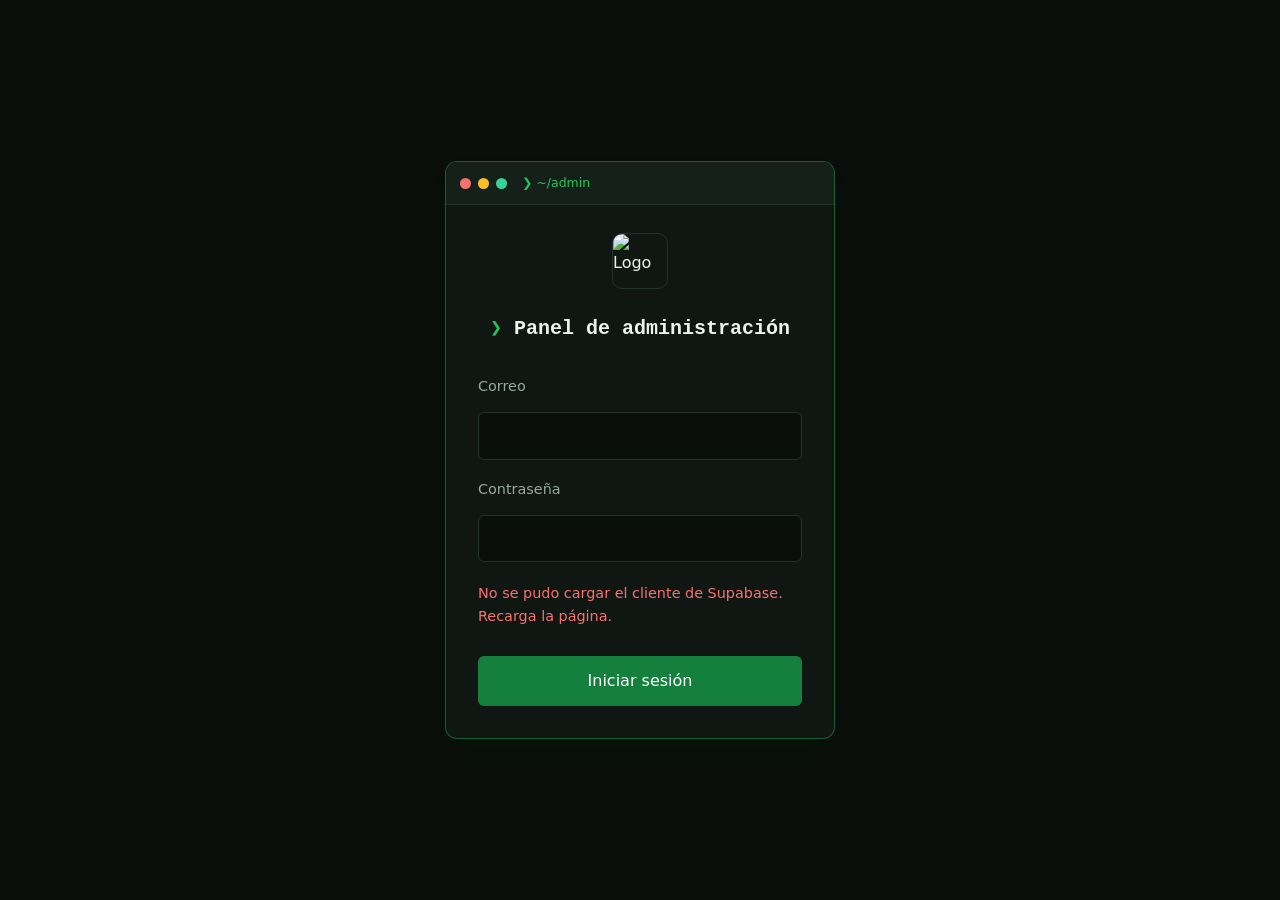
==== commit 90551c17: "admin: las vistas del panel suben a z-index 1 para que las capas de fondo del tema (ruido + grid fij" ====
--- a/admin/index.html
+++ b/admin/index.html
@@ -7,7 +7,7 @@
   <meta name="robots" content="noindex, nofollow">
   <link rel="icon" type="image/x-icon" href="../assets/darkness.ico">
   <link rel="stylesheet" href="../style.css?v=18">
-  <link rel="stylesheet" href="admin.css?v=6">
+  <link rel="stylesheet" href="admin.css?v=7">
 </head>
 <body>
   <div id="view-login" class="view view--login">
--- a/admin/admin.css
+++ b/admin/admin.css
@@ -1,5 +1,11 @@
 .hidden {
   display: none !important;
+}
+
+.view--login,
+.view--panel {
+  position: relative;
+  z-index: 1;
 }
 
 .view--login {
